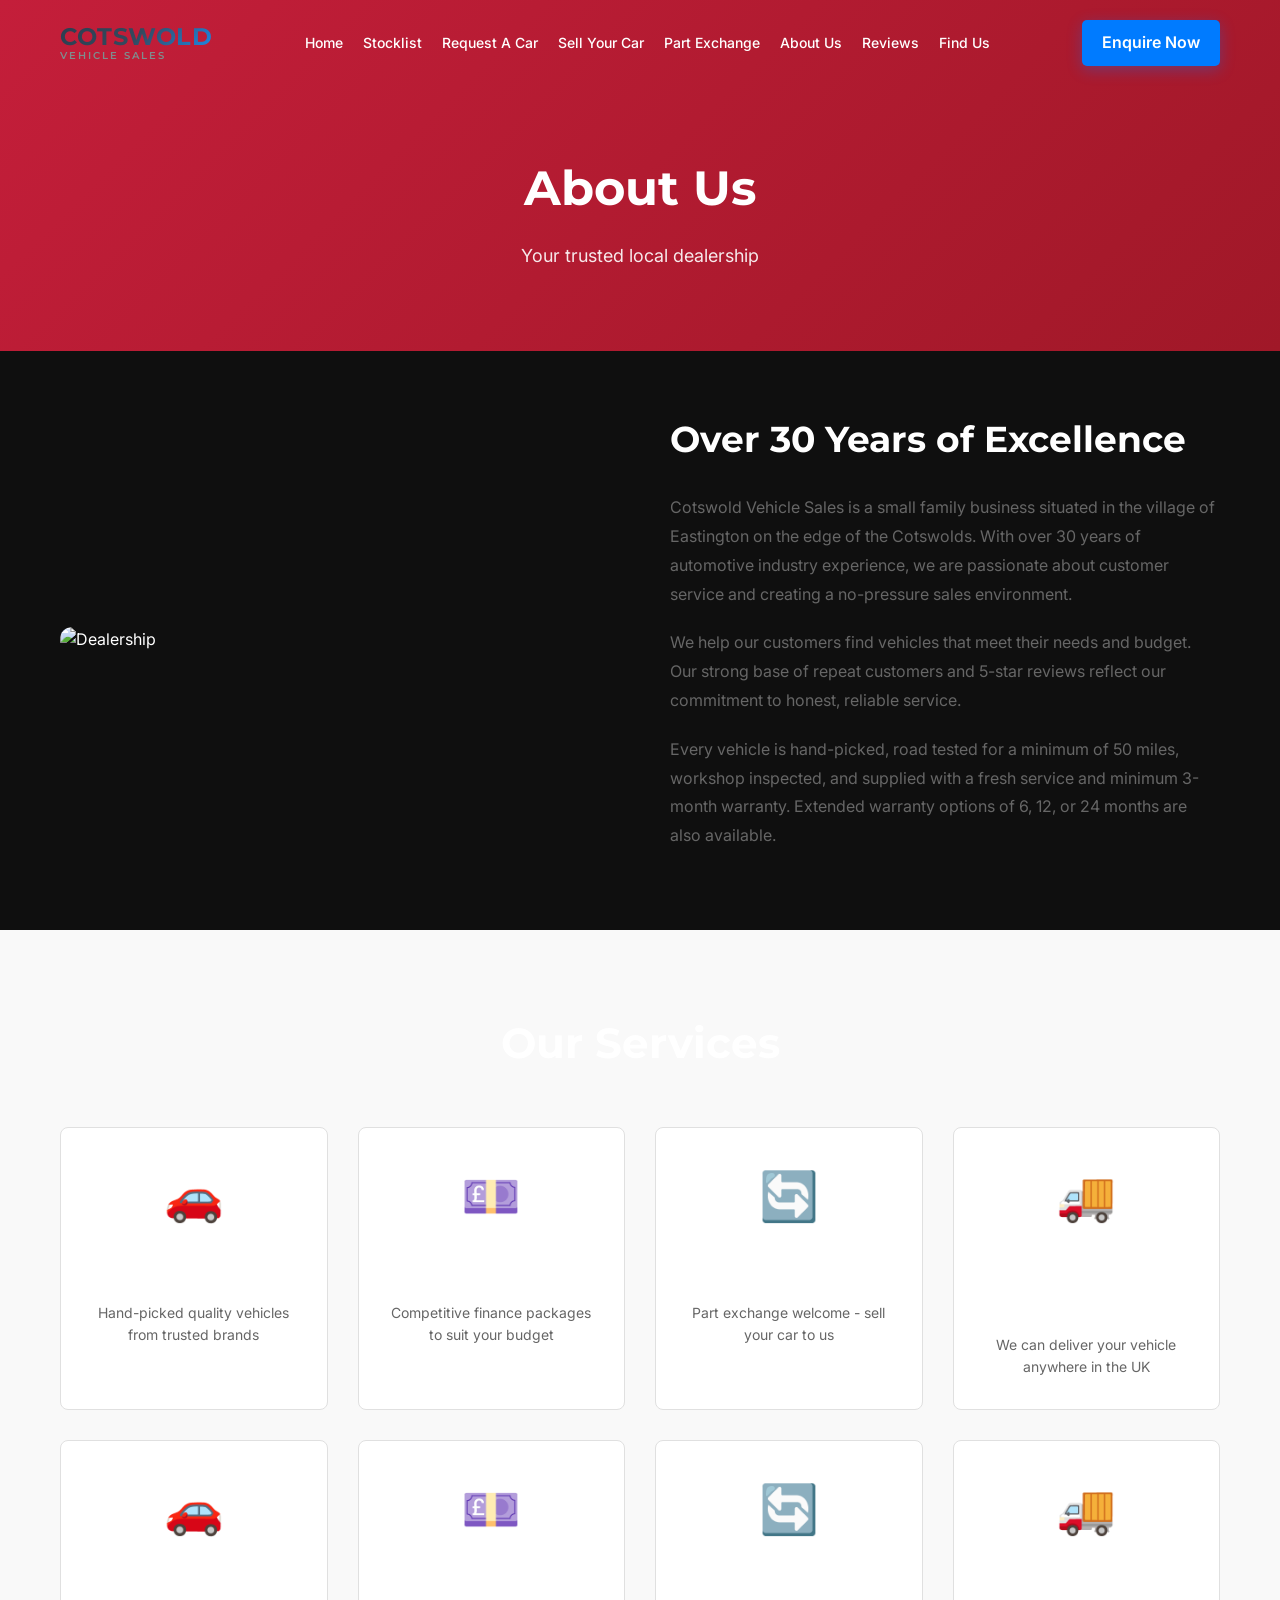
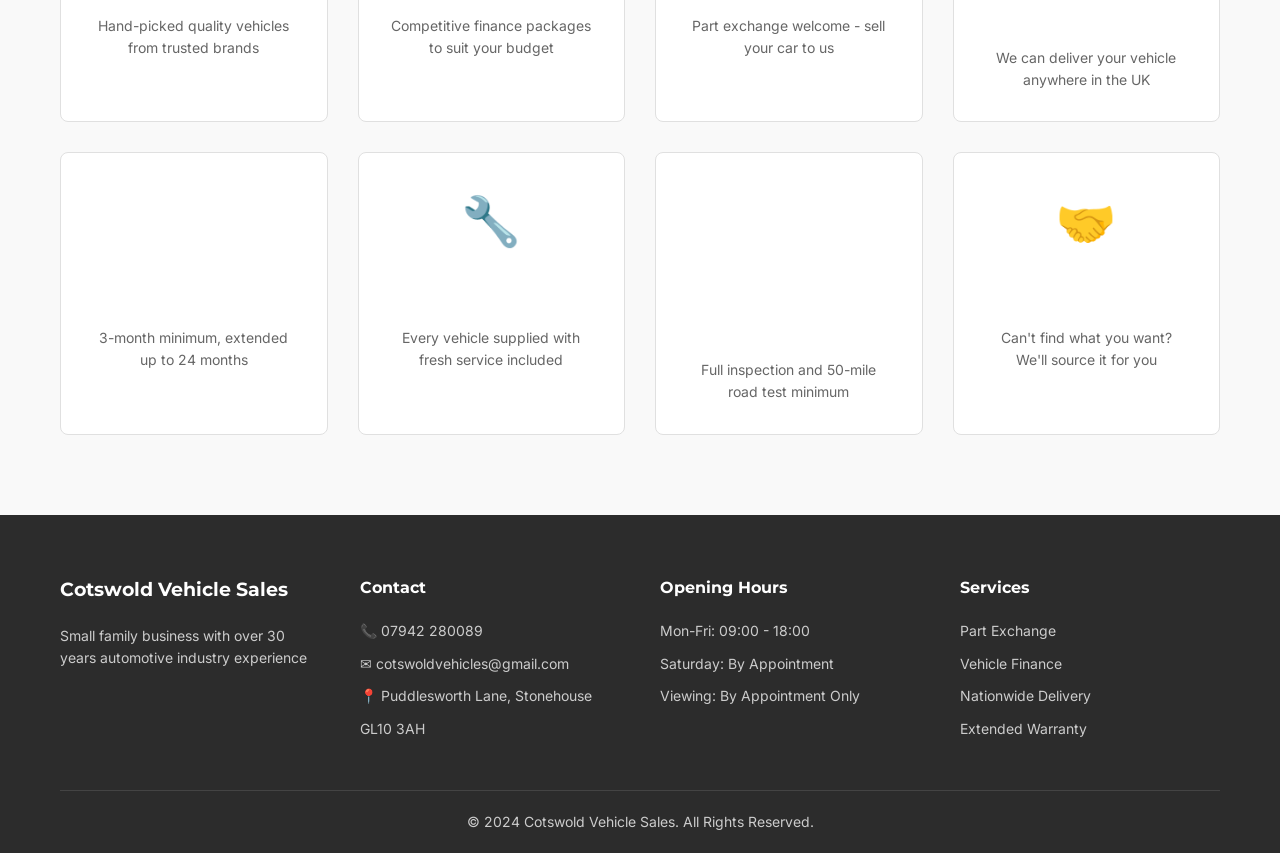
==== about.html @ 3a7c2513 "add all changes" ====
<!DOCTYPE html>
<html lang="en">
<head>
    <meta charset="UTF-8">
    <meta name="viewport" content="width=device-width, initial-scale=1.0">
    <title>About - Cotswold Vehicle Sales</title>
    <link rel="stylesheet" href="styles.css">
    <link href="https://fonts.googleapis.com/css2?family=Montserrat:wght@600;700&family=Inter:wght@400;500&display=swap" rel="stylesheet">
</head>
<body>
    <nav id="navbar" class="scrolled">
        <div class="container">
            <div class="nav-content">
                <a href="index.html" class="logo">
                    <div class="logo-text">
                        <span class="logo-main">COTSWOLD</span>
                        <span class="logo-sub">Vehicle Sales</span>
                    </div>
                </a>
                <ul class="nav-links">
                    <li><a href="index.html#home">Home</a></li>
                    <li><a href="index.html#stocklist">Stocklist</a></li>
                    <li><a href="index.html#request-car">Request A Car</a></li>
                    <li><a href="index.html#sell-car">Sell Your Car</a></li>
                    <li><a href="index.html#part-exchange">Part Exchange</a></li>
                    <li><a href="index.html#about">About Us</a></li>
                    <li><a href="index.html#reviews">Reviews</a></li>
                    <li><a href="index.html#find-us">Find Us</a></li>
                </ul>
                <a href="index.html#find-us" class="cta-btn">Enquire Now</a>
            </div>
        </div>
    </nav>

    <section class="page-header">
        <div class="container">
            <h1>About Us</h1>
            <p>Your trusted local dealership</p>
        </div>
    </section>

    <section class="story-section">
        <div class="container">
            <div class="story-grid">
                <div class="story-image">
                    <img src="https://images.unsplash.com/photo-1486262715619-67b85e0b08d3?w=800" alt="Dealership">
                </div>
                <div class="story-content">
                    <h2>Over 30 Years of Excellence</h2>
                    <p>Cotswold Vehicle Sales is a small family business situated in the village of Eastington on the edge of the Cotswolds. With over 30 years of automotive industry experience, we are passionate about customer service and creating a no-pressure sales environment.</p>
                    <p>We help our customers find vehicles that meet their needs and budget. Our strong base of repeat customers and 5-star reviews reflect our commitment to honest, reliable service.</p>
                    <p>Every vehicle is hand-picked, road tested for a minimum of 50 miles, workshop inspected, and supplied with a fresh service and minimum 3-month warranty. Extended warranty options of 6, 12, or 24 months are also available.</p>
                </div>
            </div>
        </div>
    </section>

    <section class="values-section">
        <div class="container">
            <h2>Our Services</h2>
            <div style="display: grid; grid-template-columns: repeat(4, 1fr); gap: 30px;">
                <div class="why-card">
                    <div class="why-icon">🚗</div>
                    <h3>Used Car Sales</h3>
                    <p>Hand-picked quality vehicles from trusted brands</p>
                </div>
                <div class="why-card">
                    <div class="why-icon">💷</div>
                    <h3>Vehicle Finance</h3>
                    <p>Competitive finance packages to suit your budget</p>
                </div>
                <div class="why-card">
                    <div class="why-icon">🔄</div>
                    <h3>Part Exchange</h3>
                    <p>Part exchange welcome - sell your car to us</p>
                </div>
                <div class="why-card">
                    <div class="why-icon">🚚</div>
                    <h3>Nationwide Delivery</h3>
                    <p>We can deliver your vehicle anywhere in the UK</p>
                </div>
            </div>
            <div style="display: grid; grid-template-columns: repeat(4, 1fr); gap: 30px; margin-top: 30px;">
                <div class="why-card">
                    <div class="why-icon">🚗</div>
                    <h3>Used Car Sales</h3>
                    <p>Hand-picked quality vehicles from trusted brands</p>
                </div>
                <div class="why-card">
                    <div class="why-icon">💷</div>
                    <h3>Vehicle Finance</h3>
                    <p>Competitive finance packages to suit your budget</p>
                </div>
                <div class="why-card">
                    <div class="why-icon">🔄</div>
                    <h3>Part Exchange</h3>
                    <p>Part exchange welcome - sell your car to us</p>
                </div>
                <div class="why-card">
                    <div class="why-icon">🚚</div>
                    <h3>Nationwide Delivery</h3>
                    <p>We can deliver your vehicle anywhere in the UK</p>
                </div>
                <div class="why-card">
                    <div class="why-icon">🛡</div>
                    <h3>Warranty Options</h3>
                    <p>3-month minimum, extended up to 24 months</p>
                </div>
                <div class="why-card">
                    <div class="why-icon">🔧</div>
                    <h3>Fresh Service</h3>
                    <p>Every vehicle supplied with fresh service included</p>
                </div>
                <div class="why-card">
                    <div class="why-icon">✓</div>
                    <h3>Workshop Inspection</h3>
                    <p>Full inspection and 50-mile road test minimum</p>
                </div>
                <div class="why-card">
                    <div class="why-icon">🤝</div>
                    <h3>Request A Car</h3>
                    <p>Can't find what you want? We'll source it for you</p>
                </div>
            </div>
        </div>
    </section>

    <footer>
        <div class="container">
            <div class="footer-content">
                <div class="footer-col">
                    <h3>Cotswold Vehicle Sales</h3>
                    <p>Small family business with over 30 years automotive industry experience</p>
                </div>
                <div class="footer-col">
                    <h4>Contact</h4>
                    <ul>
                        <li>📞 07942 280089</li>
                        <li>✉ cotswoldvehicles@gmail.com</li>
                        <li>📍 Puddlesworth Lane, Stonehouse</li>
                        <li>GL10 3AH</li>
                    </ul>
                </div>
                <div class="footer-col">
                    <h4>Opening Hours</h4>
                    <ul>
                        <li>Mon-Fri: 09:00 - 18:00</li>
                        <li>Saturday: By Appointment</li>
                        <li>Viewing: By Appointment Only</li>
                    </ul>
                </div>
                <div class="footer-col">
                    <h4>Services</h4>
                    <ul>
                        <li>Part Exchange</li>
                        <li>Vehicle Finance</li>
                        <li>Nationwide Delivery</li>
                        <li>Extended Warranty</li>
                    </ul>
                </div>
            </div>
            <div class="footer-bottom">
                <p>© 2024 Cotswold Vehicle Sales. All Rights Reserved.</p>
            </div>
        </div>
    </footer>

    <script src="script.js"></script>
</body>
</html>
---- styles.css ----
* {
    margin: 0;
    padding: 0;
    box-sizing: border-box;
}

body {
    font-family: 'Inter', sans-serif;
    background: #0F0F0F;
    color: #FFFFFF;
    line-height: 1.6;
}

.container {
    max-width: 1200px;
    margin: 0 auto;
    padding: 0 20px;
}

#navbar {
    position: fixed;
    top: 0;
    width: 100%;
    z-index: 1000;
    transition: all 0.3s ease;
    background: transparent;
}

#navbar.scrolled {
    background: rgba(15, 15, 15, 0.95);
    box-shadow: 0 2px 10px rgba(0,0,0,0.5);
}

.nav-content {
    display: flex;
    justify-content: space-between;
    align-items: center;
    padding: 20px 0;
}

.logo {
    font-family: 'Montserrat', sans-serif;
    display: flex;
    align-items: center;
    text-decoration: none;
    transition: all 0.3s ease;
}

.logo:hover {
    transform: translateY(-2px);
}

.logo-text {
    display: flex;
    flex-direction: column;
    line-height: 1;
}

.logo-main {
    font-size: 24px;
    font-weight: 700;
    background: linear-gradient(135deg, #2C3E50 0%, #34495E 50%, #1E88E5 100%);
    -webkit-background-clip: text;
    -webkit-text-fill-color: transparent;
    background-clip: text;
    letter-spacing: 0.5px;
}

.logo-sub {
    font-size: 10px;
    font-weight: 600;
    color: #7F8C8D;
    text-transform: uppercase;
    letter-spacing: 2px;
    margin-top: 2px;
}

.nav-links {
    display: flex;
    list-style: none;
    gap: 20px;
}

.nav-links a {
    color: #FFFFFF;
    text-decoration: none;
    transition: color 0.3s;
    font-weight: 500;
    font-size: 14px;
}

.nav-links a:hover {
    color: #007BFF;
}

.cta-btn {
    background: #007BFF;
    color: #FFFFFF;
    padding: 10px 20px;
    border-radius: 5px;
    text-decoration: none;
    transition: all 0.3s;
    font-weight: 600;
    box-shadow: 0 4px 15px rgba(0, 123, 255, 0.3);
}

.cta-btn:hover {
    background: #0056b3;
    box-shadow: 0 6px 20px rgba(0, 123, 255, 0.5);
    transform: translateY(-2px);
}

.hero {
    position: relative;
    min-height: 100vh;
    display: flex;
    align-items: center;
    background: url('https://images.unsplash.com/photo-1492144534655-ae79c964c9d7?w=1920') center/cover;
    padding-top: 100px;
    padding-bottom: 100px;
}

@keyframes zoomIn {
    from { transform: scale(1); }
    to { transform: scale(1.05); }
}

.hero-overlay {
    position: absolute;
    top: 0;
    left: 0;
    width: 100%;
    height: 100%;
    background: linear-gradient(135deg, rgba(15,15,15,0.7) 0%, rgba(15,15,15,0.5) 100%);
}

.hero-content {
    position: relative;
    z-index: 1;
    max-width: 700px;
}

.hero h1 {
    font-family: 'Montserrat', sans-serif;
    font-size: 60px;
    font-weight: 700;
    margin-bottom: 20px;
    line-height: 1.2;
    color: #FFFFFF;
    text-shadow: 2px 2px 8px rgba(0,0,0,0.7);
}

.hero p {
    font-size: 22px;
    color: #BFBFBF;
    margin-bottom: 30px;
    text-shadow: 1px 1px 4px rgba(0,0,0,0.7);
}

.hero-buttons {
    display: flex;
    gap: 15px;
}

.btn-primary, .btn-secondary {
    padding: 15px 30px;
    border-radius: 8px;
    text-decoration: none;
    font-weight: 500;
    transition: all 0.3s;
}

.btn-primary {
    background: #007BFF;
    color: #FFFFFF;
    box-shadow: 0 4px 15px rgba(0, 123, 255, 0.3);
}

.btn-primary:hover {
    background: #0056b3;
    box-shadow: 0 6px 20px rgba(0, 123, 255, 0.5);
    transform: translateY(-2px);
}

.btn-secondary {
    background: transparent;
    color: #FFFFFF;
    border: 2px solid #FFFFFF;
}

.btn-secondary:hover {
    background: #007BFF;
    color: #FFFFFF;
    border-color: #007BFF;
}

.fade-up {
    animation: fadeUp 0.6s ease;
}

.fade-up-delay {
    animation: fadeUp 0.8s ease;
}

.fade-up-delay-2 {
    animation: fadeUp 1s ease;
}

@keyframes fadeUp {
    from {
        opacity: 0;
        transform: translateY(30px);
    }
    to {
        opacity: 1;
        transform: translateY(0);
    }
}

.trust-bar {
    padding: 40px 0;
    background: #1A1A1A;
}

.trust-items {
    display: flex;
    justify-content: space-around;
    gap: 40px;
    flex-wrap: wrap;
}

.trust-item {
    text-align: center;
}

.trust-icon {
    font-size: 32px;
    color: #007BFF;
    margin-bottom: 10px;
}

.trust-item p {
    font-size: 14px;
    color: #BFBFBF;
    font-weight: 500;
}

.featured-vehicles {
    padding: 100px 0;
    background: #0F0F0F;
}

.featured-vehicles h2 {
    font-family: 'Montserrat', sans-serif;
    font-size: 42px;
    text-align: center;
    margin-bottom: 50px;
    color: #FFFFFF;
}

.vehicle-grid {
    display: grid;
    grid-template-columns: repeat(3, 1fr);
    gap: 30px;
}

.vehicle-card {
    background: #1A1A1A;
    border-radius: 8px;
    overflow: hidden;
    transition: all 0.3s;
    box-shadow: 0 4px 15px rgba(0,0,0,0.3);
    border: 1px solid #2A2A2A;
}

.vehicle-card:hover {
    transform: translateY(-10px);
    box-shadow: 0 10px 30px rgba(0, 123, 255, 0.3);
}

.vehicle-image {
    position: relative;
    overflow: hidden;
    height: 250px;
}

.vehicle-image img {
    width: 100%;
    height: 100%;
    object-fit: cover;
    transition: transform 0.3s;
}

.vehicle-card:hover .vehicle-image img {
    transform: scale(1.05);
}

.wishlist {
    position: absolute;
    top: 15px;
    right: 15px;
    background: rgba(0,0,0,0.6);
    width: 40px;
    height: 40px;
    border-radius: 50%;
    display: flex;
    align-items: center;
    justify-content: center;
    font-size: 20px;
    cursor: pointer;
    transition: all 0.3s;
}

.wishlist:hover {
    background: #007BFF;
    transform: scale(1.1);
}

.vehicle-info {
    padding: 30px;
}

.vehicle-info h3 {
    font-family: 'Montserrat', sans-serif;
    font-size: 20px;
    margin-bottom: 15px;
}

.specs {
    display: flex;
    flex-wrap: wrap;
    gap: 10px;
    margin-bottom: 20px;
}

.specs span {
    font-size: 12px;
    color: #BFBFBF;
    background: #0F0F0F;
    padding: 5px 10px;
    border-radius: 5px;
}

.price {
    font-size: 28px;
    font-weight: 700;
    color: #007BFF;
    margin-bottom: 5px;
}

.finance {
    font-size: 14px;
    color: #666666;
    margin-bottom: 20px;
}

.btn-view {
    display: block;
    text-align: center;
    background: #007BFF;
    color: #FFFFFF;
    padding: 12px;
    border-radius: 5px;
    text-decoration: none;
    transition: all 0.3s;
    font-weight: 600;
}

.btn-view:hover {
    background: #0056b3;
    box-shadow: 0 4px 15px rgba(0, 123, 255, 0.4);
}

.why-choose {
    padding: 80px 0;
    background: #F9F9F9;
}

.why-choose h2 {
    font-family: 'Montserrat', sans-serif;
    font-size: 42px;
    text-align: center;
    margin-bottom: 50px;
}

.why-grid {
    display: grid;
    grid-template-columns: repeat(4, 1fr);
    gap: 30px;
}

.why-card {
    background: #FFFFFF;
    padding: 30px;
    border-radius: 8px;
    text-align: center;
    transition: all 0.3s;
    border: 1px solid #E0E0E0;
}

.why-card:hover {
    transform: translateY(-5px);
    box-shadow: 0 8px 20px rgba(0,0,0,0.1);
    border-color: #C41E3A;
}

.why-icon {
    font-size: 48px;
    margin-bottom: 20px;
    transition: transform 0.3s;
}

.why-card:hover .why-icon {
    transform: scale(1.1);
}

.why-card h3 {
    font-family: 'Montserrat', sans-serif;
    font-size: 20px;
    margin-bottom: 15px;
}

.why-card p {
    color: #666666;
    font-size: 14px;
}

.testimonials {
    padding: 100px 0;
    background: #0F0F0F;
}

.testimonials h2 {
    font-family: 'Montserrat', sans-serif;
    font-size: 42px;
    text-align: center;
    margin-bottom: 50px;
}

.testimonial-slider {
    display: grid;
    grid-template-columns: repeat(3, 1fr);
    gap: 30px;
}

.testimonial-card {
    background: #FFFFFF;
    padding: 30px;
    border-radius: 8px;
    box-shadow: 0 2px 8px rgba(0,0,0,0.1);
    border: 1px solid #E0E0E0;
}

.stars {
    color: #FFD700;
    font-size: 20px;
    margin-bottom: 15px;
}

.testimonial-card p {
    color: #666666;
    margin-bottom: 20px;
    font-style: italic;
}

.customer {
    font-weight: 600;
    color: #C41E3A;
}

.final-cta {
    position: relative;
    padding: 100px 0;
    background: url('https://images.unsplash.com/photo-1503376780353-7e6692767b70?w=1920') center/cover;
    text-align: center;
}

.cta-overlay {
    position: absolute;
    top: 0;
    left: 0;
    width: 100%;
    height: 100%;
    background: rgba(0,0,0,0.7);
}

.final-cta .container {
    position: relative;
    z-index: 1;
}

.final-cta h2 {
    font-family: 'Montserrat', sans-serif;
    font-size: 48px;
    margin-bottom: 30px;
}

.cta-buttons {
    display: flex;
    justify-content: center;
    gap: 15px;
    flex-wrap: wrap;
}

footer {
    background: #2C2C2C;
    padding: 60px 0 20px;
}

.footer-content {
    display: grid;
    grid-template-columns: repeat(4, 1fr);
    gap: 40px;
    margin-bottom: 40px;
}

.footer-col h3, .footer-col h4 {
    font-family: 'Montserrat', sans-serif;
    margin-bottom: 20px;
    color: #FFFFFF;
}

.footer-col p {
    color: #CCCCCC;
    font-size: 14px;
}

.footer-col ul {
    list-style: none;
}

.footer-col ul li {
    margin-bottom: 10px;
    color: #CCCCCC;
    font-size: 14px;
}

.footer-col ul li a {
    color: #CCCCCC;
    text-decoration: none;
    transition: color 0.3s;
}

.footer-col ul li a:hover {
    color: #C41E3A;
}

.footer-bottom {
    border-top: 1px solid #444444;
    padding-top: 20px;
    text-align: center;
    color: #CCCCCC;
    font-size: 14px;
}

.page-header {
    padding: 150px 0 80px;
    text-align: center;
    background: linear-gradient(135deg, #C41E3A 0%, #A01828 100%);
}

.page-header h1 {
    font-family: 'Montserrat', sans-serif;
    font-size: 48px;
    margin-bottom: 15px;
    color: #FFFFFF;
}

.page-header p {
    color: #FFFFFF;
    font-size: 18px;
    opacity: 0.9;
}

.filters {
    display: flex;
    gap: 15px;
    margin-bottom: 40px;
    flex-wrap: wrap;
}

.filters select {
    flex: 1;
    min-width: 150px;
    padding: 12px;
    background: #FFFFFF;
    color: #333333;
    border: 1px solid #DDDDDD;
    border-radius: 5px;
    font-size: 14px;
}

.inventory-section {
    padding: 60px 0;
}

.contact-section {
    padding: 60px 0;
}

.contact-grid {
    display: grid;
    grid-template-columns: 1fr 1fr;
    gap: 60px;
}

.contact-info h2, .contact-form h2 {
    font-family: 'Montserrat', sans-serif;
    font-size: 32px;
    margin-bottom: 30px;
}

.info-item {
    margin-bottom: 30px;
}

.info-item h3 {
    font-size: 18px;
    margin-bottom: 10px;
}

.info-item p {
    color: #666666;
}

.contact-form input, .contact-form textarea {
    width: 100%;
    padding: 15px;
    margin-bottom: 15px;
    background: #FFFFFF;
    border: 1px solid #DDDDDD;
    border-radius: 5px;
    color: #333333;
    font-family: 'Inter', sans-serif;
}

.contact-form button {
    width: 100%;
    padding: 15px;
    border: none;
    cursor: pointer;
}

.finance-section {
    padding: 60px 0;
}

.finance-grid {
    display: grid;
    grid-template-columns: 1fr 1fr;
    gap: 60px;
}

.finance-calculator, .finance-info {
    background: #FFFFFF;
    padding: 40px;
    border-radius: 8px;
    box-shadow: 0 2px 8px rgba(0,0,0,0.1);
    border: 1px solid #E0E0E0;
}

.finance-calculator h2, .finance-info h2 {
    font-family: 'Montserrat', sans-serif;
    font-size: 32px;
    margin-bottom: 30px;
}

.calculator-form label {
    display: block;
    margin-bottom: 8px;
    color: #333333;
    font-weight: 500;
}

.calculator-form input, .calculator-form select {
    width: 100%;
    padding: 12px;
    margin-bottom: 20px;
    background: #F9F9F9;
    border: 1px solid #DDDDDD;
    border-radius: 5px;
    color: #333333;
}

.estimate-result {
    background: #F9F9F9;
    padding: 30px;
    border-radius: 8px;
    text-align: center;
    margin: 30px 0;
    border: 2px solid #C41E3A;
}

.monthly-payment {
    font-size: 48px;
    font-weight: 700;
    color: #C41E3A;
    margin: 15px 0;
}

.disclaimer {
    font-size: 12px;
    color: #999999;
}

.finance-benefits {
    display: flex;
    flex-direction: column;
    gap: 25px;
}

.benefit-item {
    display: flex;
    gap: 20px;
}

.benefit-icon {
    width: 40px;
    height: 40px;
    background: #C41E3A;
    border-radius: 50%;
    display: flex;
    align-items: center;
    justify-content: center;
    flex-shrink: 0;
    color: #FFFFFF;
}

.benefit-item h3 {
    font-size: 18px;
    margin-bottom: 5px;
}

.benefit-item p {
    color: #666666;
    font-size: 14px;
}

.story-section {
    padding: 60px 0;
}

.story-grid {
    display: grid;
    grid-template-columns: 1fr 1fr;
    gap: 60px;
    align-items: center;
}

.story-image img {
    width: 100%;
    border-radius: 12px;
}

.story-content h2 {
    font-family: 'Montserrat', sans-serif;
    font-size: 36px;
    margin-bottom: 25px;
}

.story-content p {
    color: #666666;
    margin-bottom: 20px;
    line-height: 1.8;
}

.values-section {
    padding: 80px 0;
    background: #F9F9F9;
}

.values-section h2 {
    font-family: 'Montserrat', sans-serif;
    font-size: 42px;
    text-align: center;
    margin-bottom: 50px;
}

.vehicle-details {
    padding: 120px 0 60px;
}

.details-grid {
    display: grid;
    grid-template-columns: 1.5fr 1fr;
    gap: 60px;
}

.gallery img {
    width: 100%;
    border-radius: 12px;
}

.details-info h1 {
    font-family: 'Montserrat', sans-serif;
    font-size: 36px;
    margin-bottom: 20px;
}

.specs-list {
    background: #F9F9F9;
    padding: 30px;
    border-radius: 8px;
    margin: 30px 0;
    border: 1px solid #E0E0E0;
}

.spec-item {
    padding: 12px 0;
    border-bottom: 1px solid #E0E0E0;
    color: #666666;
}

.spec-item:last-child {
    border-bottom: none;
}

.action-buttons {
    display: flex;
    gap: 15px;
}

.action-buttons .btn-primary, .action-buttons .btn-secondary {
    flex: 1;
    text-align: center;
}

@media (max-width: 768px) {
    .nav-links {
        display: none;
    }
    
    .hero h1 {
        font-size: 36px;
    }
    
    .vehicle-grid, .why-grid, .testimonial-slider, .footer-content {
        grid-template-columns: 1fr;
        gap: 20px;
    }
    
    .hero-buttons, .cta-buttons {
        flex-direction: column;
    }
    
    .contact-grid, .finance-grid, .story-grid, .details-grid {
        grid-template-columns: 1fr;
    }
    
    .filters {
        flex-direction: column;
    }
    
    .action-buttons {
        flex-direction: column;
    }
}

/* REQUEST CAR SECTION */
.request-car {
    padding: 100px 0;
    background: #0F0F0F;
}

.request-car h2 {
    font-family: 'Montserrat', sans-serif;
    font-size: 42px;
    text-align: center;
    margin-bottom: 15px;
}

.request-form {
    max-width: 600px;
    margin: 0 auto;
    display: grid;
    gap: 15px;
}

.request-form input, .request-form button {
    padding: 15px;
    border: 1px solid #DDDDDD;
    border-radius: 5px;
    font-family: 'Inter', sans-serif;
}

.request-form input {
    background: #FFFFFF;
    color: #333333;
}

.request-form button {
    border: none;
    cursor: pointer;
}

/* SELL CAR SECTION */
.sell-car {
    padding: 100px 0;
    background: #1A1A1A;
}

.sell-grid {
    display: grid;
    grid-template-columns: 1fr 1fr;
    gap: 60px;
    align-items: center;
}

.sell-content h2 {
    font-family: 'Montserrat', sans-serif;
    font-size: 36px;
    margin-bottom: 20px;
}

.sell-content p {
    color: #666666;
    font-size: 18px;
}

.sell-form {
    display: grid;
    gap: 15px;
}

.sell-form input, .sell-form button {
    padding: 15px;
    border: 1px solid #DDDDDD;
    border-radius: 5px;
    font-family: 'Inter', sans-serif;
}

.sell-form input {
    background: #FFFFFF;
    color: #333333;
}

.sell-form button {
    border: none;
    cursor: pointer;
}

/* PART EXCHANGE SECTION */
.part-exchange {
    padding: 100px 0;
    background: #0F0F0F;
}

.part-exchange h2 {
    font-family: 'Montserrat', sans-serif;
    font-size: 42px;
    text-align: center;
    margin-bottom: 15px;
}

.exchange-form {
    max-width: 600px;
    margin: 0 auto;
    display: grid;
    gap: 15px;
}

.exchange-form input, .exchange-form select, .exchange-form button {
    padding: 15px;
    border: 1px solid #DDDDDD;
    border-radius: 5px;
    font-family: 'Inter', sans-serif;
}

.exchange-form input, .exchange-form select {
    background: #FFFFFF;
    color: #333333;
}

.exchange-form button {
    border: none;
    cursor: pointer;
}

/* ABOUT HOME SECTION */
.about-home {
    padding: 100px 0;
    background: #1A1A1A;
}

.about-home > .container > h2 {
    font-family: 'Montserrat', sans-serif;
    font-size: 48px;
    text-align: center;
    margin-bottom: 60px;
    color: #007BFF;
}

.about-grid {
    display: grid;
    grid-template-columns: 1fr 1fr;
    gap: 60px;
    align-items: center;
}

.about-image img {
    width: 100%;
    border-radius: 12px;
}

.about-content h2 {
    font-family: 'Montserrat', sans-serif;
    font-size: 36px;
    margin-bottom: 20px;
}

.about-content p {
    color: #666666;
    margin-bottom: 30px;
    line-height: 1.8;
}

.about-features {
    display: grid;
    grid-template-columns: 1fr 1fr;
    gap: 15px;
    margin-bottom: 30px;
}

.feature-item {
    color: #007BFF;
    font-weight: 600;
}

/* FIND US SECTION */
.find-us {
    padding: 100px 0;
    background: #1A1A1A;
}

.find-us h2 {
    font-family: 'Montserrat', sans-serif;
    font-size: 42px;
    text-align: center;
    margin-bottom: 50px;
}

.location-grid {
    display: grid;
    grid-template-columns: 1.5fr 1fr;
    gap: 60px;
}

.location-info h3 {
    font-family: 'Montserrat', sans-serif;
    font-size: 28px;
    margin-bottom: 30px;
}

.location-info .info-item {
    margin-bottom: 25px;
}

.location-info h4 {
    font-size: 18px;
    margin-bottom: 10px;
}

.location-info p {
    color: #666666;
}

@media (max-width: 768px) {
    .sell-grid, .about-grid, .location-grid {
        grid-template-columns: 1fr;
    }
    
    .about-features {
        grid-template-columns: 1fr;
    }
}

html {
    scroll-behavior: smooth;
}

.nav-links a[href^="#"] {
    cursor: pointer;
}
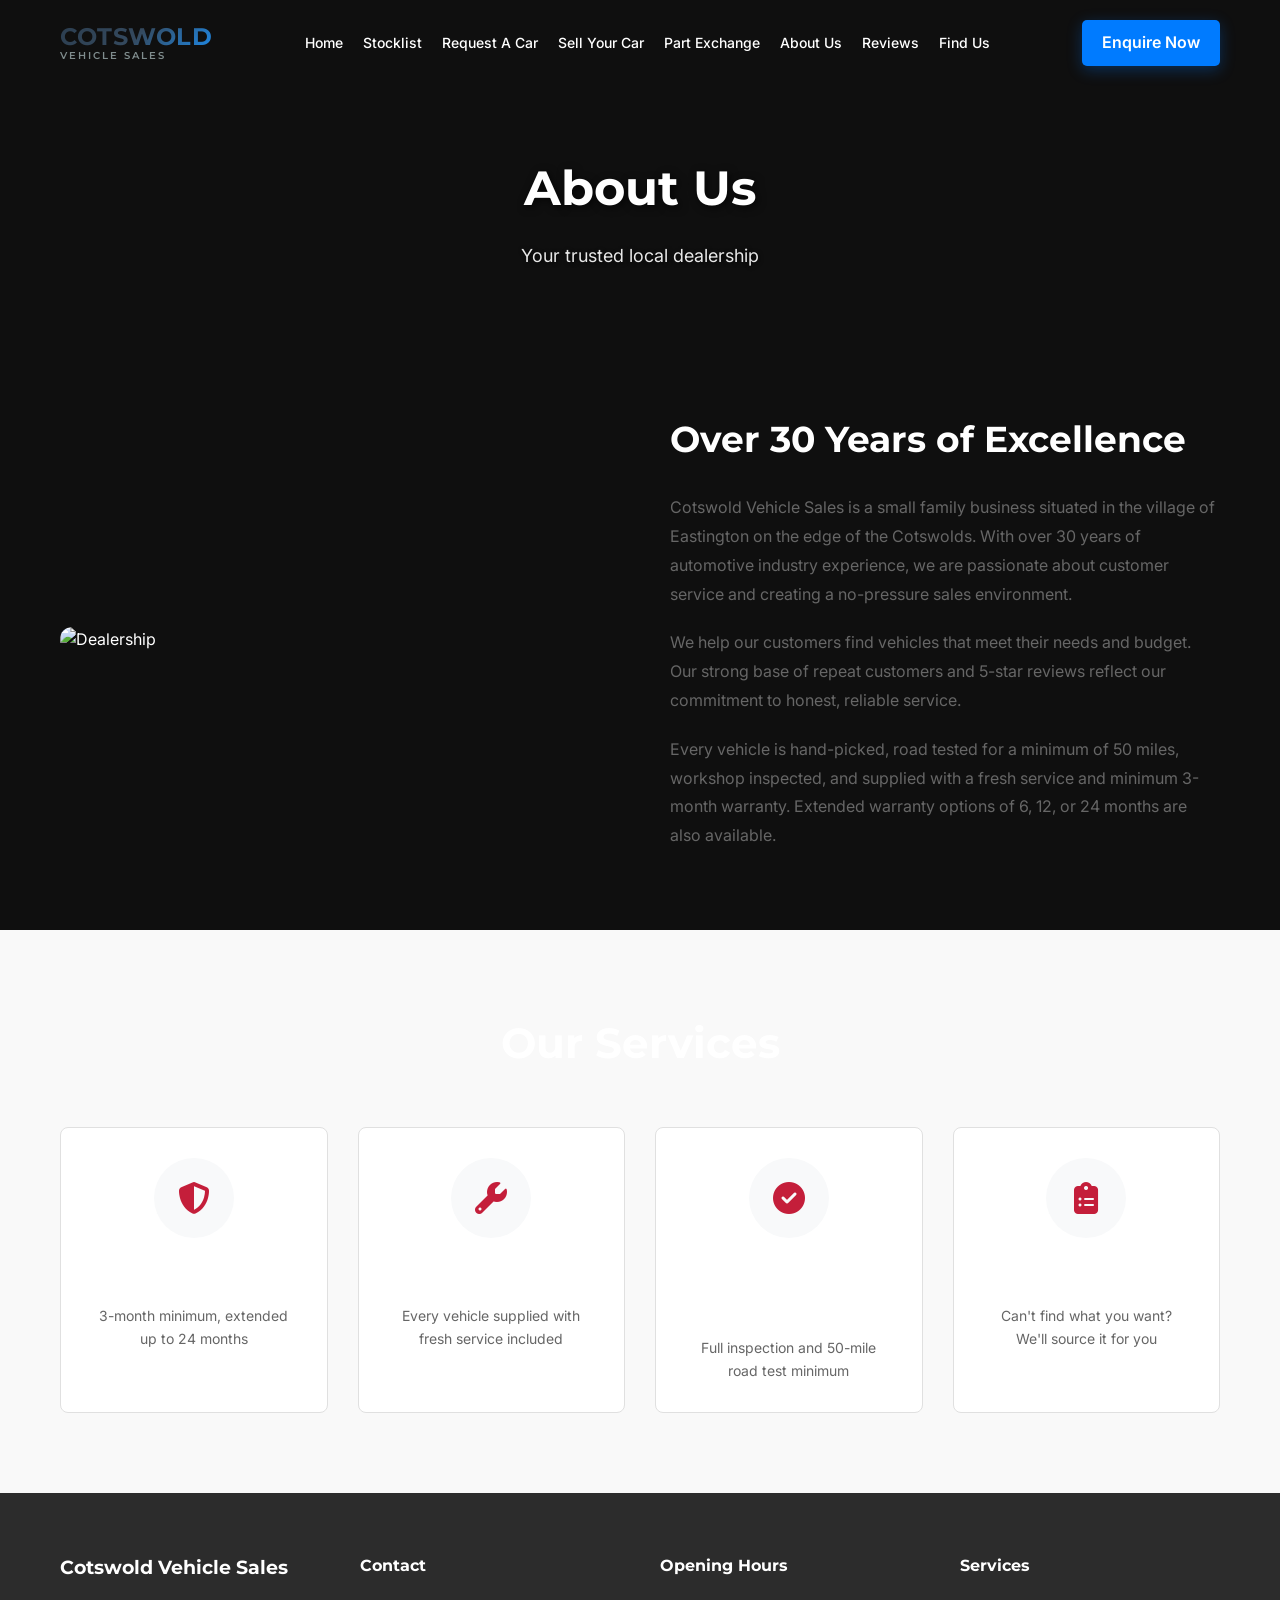
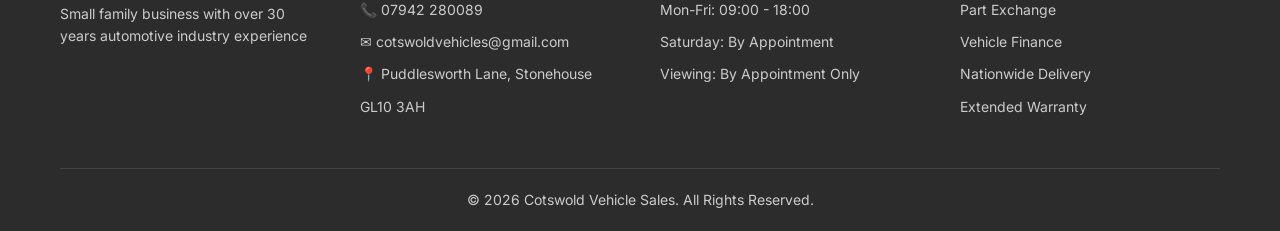
==== commit 2705598c: "add all changes" ====
--- a/about.html
+++ b/about.html
@@ -6,6 +6,7 @@
     <title>About - Cotswold Vehicle Sales</title>
     <link rel="stylesheet" href="styles.css">
     <link href="https://fonts.googleapis.com/css2?family=Montserrat:wght@600;700&family=Inter:wght@400;500&display=swap" rel="stylesheet">
+    <link rel="stylesheet" href="https://cdnjs.cloudflare.com/ajax/libs/font-awesome/6.4.0/css/all.min.css">
 </head>
 <body>
     <nav id="navbar" class="scrolled">
@@ -18,16 +19,16 @@
                     </div>
                 </a>
                 <ul class="nav-links">
-                    <li><a href="index.html#home">Home</a></li>
-                    <li><a href="index.html#stocklist">Stocklist</a></li>
-                    <li><a href="index.html#request-car">Request A Car</a></li>
-                    <li><a href="index.html#sell-car">Sell Your Car</a></li>
-                    <li><a href="index.html#part-exchange">Part Exchange</a></li>
-                    <li><a href="index.html#about">About Us</a></li>
-                    <li><a href="index.html#reviews">Reviews</a></li>
-                    <li><a href="index.html#find-us">Find Us</a></li>
+                    <li><a href="index.html">Home</a></li>
+                    <li><a href="inventory.html">Stocklist</a></li>
+                    <li><a href="request-car.html">Request A Car</a></li>
+                    <li><a href="sell-car.html">Sell Your Car</a></li>
+                    <li><a href="part-exchange.html">Part Exchange</a></li>
+                    <li><a href="about.html">About Us</a></li>
+                    <li><a href="testimonials.html">Reviews</a></li>
+                    <li><a href="contact.html">Find Us</a></li>
                 </ul>
-                <a href="index.html#find-us" class="cta-btn">Enquire Now</a>
+                <a href="contact.html" class="cta-btn">Enquire Now</a>
             </div>
         </div>
     </nav>
@@ -60,64 +61,22 @@
             <h2>Our Services</h2>
             <div style="display: grid; grid-template-columns: repeat(4, 1fr); gap: 30px;">
                 <div class="why-card">
-                    <div class="why-icon">🚗</div>
-                    <h3>Used Car Sales</h3>
-                    <p>Hand-picked quality vehicles from trusted brands</p>
-                </div>
-                <div class="why-card">
-                    <div class="why-icon">💷</div>
-                    <h3>Vehicle Finance</h3>
-                    <p>Competitive finance packages to suit your budget</p>
-                </div>
-                <div class="why-card">
-                    <div class="why-icon">🔄</div>
-                    <h3>Part Exchange</h3>
-                    <p>Part exchange welcome - sell your car to us</p>
-                </div>
-                <div class="why-card">
-                    <div class="why-icon">🚚</div>
-                    <h3>Nationwide Delivery</h3>
-                    <p>We can deliver your vehicle anywhere in the UK</p>
-                </div>
-            </div>
-            <div style="display: grid; grid-template-columns: repeat(4, 1fr); gap: 30px; margin-top: 30px;">
-                <div class="why-card">
-                    <div class="why-icon">🚗</div>
-                    <h3>Used Car Sales</h3>
-                    <p>Hand-picked quality vehicles from trusted brands</p>
-                </div>
-                <div class="why-card">
-                    <div class="why-icon">💷</div>
-                    <h3>Vehicle Finance</h3>
-                    <p>Competitive finance packages to suit your budget</p>
-                </div>
-                <div class="why-card">
-                    <div class="why-icon">🔄</div>
-                    <h3>Part Exchange</h3>
-                    <p>Part exchange welcome - sell your car to us</p>
-                </div>
-                <div class="why-card">
-                    <div class="why-icon">🚚</div>
-                    <h3>Nationwide Delivery</h3>
-                    <p>We can deliver your vehicle anywhere in the UK</p>
-                </div>
-                <div class="why-card">
-                    <div class="why-icon">🛡</div>
+                    <div class="why-icon"><i class="fas fa-shield-alt"></i></div>
                     <h3>Warranty Options</h3>
                     <p>3-month minimum, extended up to 24 months</p>
                 </div>
                 <div class="why-card">
-                    <div class="why-icon">🔧</div>
+                    <div class="why-icon"><i class="fas fa-wrench"></i></div>
                     <h3>Fresh Service</h3>
                     <p>Every vehicle supplied with fresh service included</p>
                 </div>
                 <div class="why-card">
-                    <div class="why-icon">✓</div>
+                    <div class="why-icon"><i class="fas fa-check-circle"></i></div>
                     <h3>Workshop Inspection</h3>
                     <p>Full inspection and 50-mile road test minimum</p>
                 </div>
                 <div class="why-card">
-                    <div class="why-icon">🤝</div>
+                    <div class="why-icon"><i class="fas fa-clipboard-list"></i></div>
                     <h3>Request A Car</h3>
                     <p>Can't find what you want? We'll source it for you</p>
                 </div>
@@ -160,7 +119,7 @@
                 </div>
             </div>
             <div class="footer-bottom">
-                <p>© 2024 Cotswold Vehicle Sales. All Rights Reserved.</p>
+<p>© 2026 Cotswold Vehicle Sales. All Rights Reserved.</p>
             </div>
         </div>
     </footer>
--- a/styles.css
+++ b/styles.css
@@ -262,37 +262,93 @@
     display: grid;
     grid-template-columns: repeat(3, 1fr);
     gap: 30px;
-}
+    padding-bottom: 20px;
+}
+
+@media (max-width: 992px) {
+    .vehicle-grid {
+        grid-template-columns: repeat(2, 1fr);
+    }
+}
+
+@media (max-width: 576px) {
+    .vehicle-grid {
+        grid-template-columns: 1fr;
+    }
+}
+
+.vehicle-grid .vehicle-card {
+    width: 100%;
+    max-width: 100%;
+}
+
+/* Scrollbar styling removed - vertical layout */
 
 .vehicle-card {
     background: #1A1A1A;
-    border-radius: 8px;
+    border-radius: 12px;
     overflow: hidden;
-    transition: all 0.3s;
+    transition: all 0.4s ease;
     box-shadow: 0 4px 15px rgba(0,0,0,0.3);
     border: 1px solid #2A2A2A;
+    position: relative;
 }
 
 .vehicle-card:hover {
     transform: translateY(-10px);
-    box-shadow: 0 10px 30px rgba(0, 123, 255, 0.3);
+    box-shadow: 0 15px 40px rgba(0, 123, 255, 0.2);
+    border-color: #007BFF;
 }
 
 .vehicle-image {
     position: relative;
     overflow: hidden;
-    height: 250px;
+    height: 220px;
 }
 
 .vehicle-image img {
     width: 100%;
     height: 100%;
     object-fit: cover;
-    transition: transform 0.3s;
+    transition: transform 0.5s ease;
 }
 
 .vehicle-card:hover .vehicle-image img {
-    transform: scale(1.05);
+    transform: scale(1.08);
+}
+
+/* Vehicle Card Badges */
+.vehicle-badge {
+    position: absolute;
+    top: 15px;
+    left: 15px;
+    padding: 6px 14px;
+    border-radius: 4px;
+    font-size: 11px;
+    font-weight: 700;
+    text-transform: uppercase;
+    letter-spacing: 1px;
+    z-index: 2;
+}
+
+.badge-new {
+    background: linear-gradient(135deg, #00C853, #00E676);
+    color: #000;
+}
+
+.badge-reduced {
+    background: linear-gradient(135deg, #FF1744, #FF5252);
+    color: #FFF;
+}
+
+.badge-featured {
+    background: linear-gradient(135deg, #007BFF, #2196F3);
+    color: #FFF;
+}
+
+.badge-sold {
+    background: rgba(0,0,0,0.85);
+    color: #FFF;
 }
 
 .wishlist {
@@ -306,9 +362,12 @@
     display: flex;
     align-items: center;
     justify-content: center;
-    font-size: 20px;
+    font-size: 18px;
     cursor: pointer;
     transition: all 0.3s;
+    z-index: 2;
+    border: none;
+    color: #FFF;
 }
 
 .wishlist:hover {
@@ -316,45 +375,65 @@
     transform: scale(1.1);
 }
 
-.vehicle-info {
-    padding: 30px;
-}
-
-.vehicle-info h3 {
-    font-family: 'Montserrat', sans-serif;
-    font-size: 20px;
+.wishlist.active {
+    background: #FF1744;
+}
+
+.quick-view {
+    position: absolute;
+    bottom: -50px;
+    left: 50%;
+    transform: translateX(-50%);
+    background: #007BFF;
+    color: #FFF;
+    padding: 12px 25px;
+    border-radius: 6px;
+    font-weight: 600;
+    cursor: pointer;
+    transition: all 0.3s;
+    z-index: 2;
+    border: none;
+    font-size: 14px;
+    white-space: nowrap;
+}
+
+.vehicle-card:hover .quick-view {
+    bottom: 15px;
+}
+
+.quick-view:hover {
+    background: #0056b3;
+}
+
+.vehicle-info .specs {
+    display: flex;
+    flex-wrap: wrap;
+    gap: 8px;
     margin-bottom: 15px;
 }
 
-.specs {
-    display: flex;
-    flex-wrap: wrap;
-    gap: 10px;
-    margin-bottom: 20px;
-}
-
-.specs span {
-    font-size: 12px;
+.vehicle-info .specs span {
+    font-size: 11px;
     color: #BFBFBF;
     background: #0F0F0F;
     padding: 5px 10px;
-    border-radius: 5px;
-}
-
-.price {
-    font-size: 28px;
+    border-radius: 4px;
+}
+
+.vehicle-info .price {
+    font-size: 24px;
     font-weight: 700;
     color: #007BFF;
     margin-bottom: 5px;
 }
 
-.finance {
-    font-size: 14px;
+.vehicle-info .finance {
+    font-size: 13px;
     color: #666666;
-    margin-bottom: 20px;
-}
-
-.btn-view {
+    margin-bottom: 18px;
+}
+
+.vehicle-info .btn-view {
     display: block;
     text-align: center;
     background: #007BFF;
@@ -364,11 +443,400 @@
     text-decoration: none;
     transition: all 0.3s;
     font-weight: 600;
+    margin-top: auto;
+}
+
+.vehicle-info .btn-view:hover {
+    background: #0056b3;
+}
+
+.vehicle-info {
+    padding: 25px;
+}
+
+.vehicle-info h3 {
+    font-family: 'Montserrat', sans-serif;
+    font-size: 18px;
+    margin-bottom: 12px;
+    color: #FFFFFF;
+    line-height: 1.4;
+}
+
+.specs {
+    display: flex;
+    flex-wrap: wrap;
+    gap: 8px;
+    margin-bottom: 15px;
+}
+
+.specs span {
+    font-size: 11px;
+    color: #BFBFBF;
+    background: #0F0F0F;
+    padding: 5px 10px;
+    border-radius: 4px;
+    display: flex;
+    align-items: center;
+    gap: 4px;
+}
+
+.vehicle-meta {
+    display: flex;
+    justify-content: space-between;
+    align-items: center;
+    margin-bottom: 10px;
+    padding-bottom: 15px;
+    border-bottom: 1px solid #2A2A2A;
+}
+
+.mileage {
+    display: flex;
+    align-items: center;
+    gap: 5px;
+    font-size: 13px;
+    color: #888;
+}
+
+.mileage-icon {
+    color: #007BFF;
+}
+
+.price {
+    font-size: 26px;
+    font-weight: 700;
+    color: #007BFF;
+    margin-bottom: 5px;
+}
+
+.price-vat {
+    font-size: 12px;
+    color: #666;
+    font-weight: 400;
+}
+
+.finance {
+    font-size: 13px;
+    color: #666666;
+    margin-bottom: 18px;
+}
+
+.btn-view {
+    display: flex;
+    align-items: center;
+    justify-content: center;
+    gap: 8px;
+    background: #007BFF;
+    color: #FFFFFF;
+    padding: 14px;
+    border-radius: 6px;
+    text-decoration: none;
+    transition: all 0.3s;
+    font-weight: 600;
+    font-size: 14px;
 }
 
 .btn-view:hover {
     background: #0056b3;
     box-shadow: 0 4px 15px rgba(0, 123, 255, 0.4);
+    transform: translateY(-2px);
+}
+
+.btn-view::after {
+    content: '→';
+    transition: transform 0.3s;
+}
+
+.btn-view:hover::after {
+    transform: translateX(4px);
+}
+
+/* Vehicle Details Page Enhancements */
+.gallery {
+    position: relative;
+    margin-bottom: 30px;
+}
+
+.gallery-main {
+    position: relative;
+    border-radius: 12px;
+    overflow: hidden;
+}
+
+.gallery-main img {
+    width: 100%;
+    height: 500px;
+    object-fit: cover;
+    transition: transform 0.3s;
+}
+
+.gallery-main:hover img {
+    transform: scale(1.02);
+}
+
+.gallery-badge {
+    position: absolute;
+    top: 20px;
+    left: 20px;
+    padding: 8px 16px;
+    border-radius: 4px;
+    font-size: 12px;
+    font-weight: 700;
+    text-transform: uppercase;
+    z-index: 2;
+}
+
+.gallery-nav {
+    position: absolute;
+    bottom: 20px;
+    left: 50%;
+    transform: translateX(-50%);
+    display: flex;
+    gap: 10px;
+    z-index: 2;
+}
+
+.gallery-dot {
+    width: 12px;
+    height: 12px;
+    border-radius: 50%;
+    background: rgba(255,255,255,0.5);
+    cursor: pointer;
+    transition: all 0.3s;
+}
+
+.gallery-dot.active {
+    background: #007BFF;
+    width: 30px;
+    border-radius: 6px;
+}
+
+.gallery-thumbnails {
+    display: flex;
+    gap: 10px;
+    margin-top: 15px;
+    overflow-x: auto;
+    padding: 10px 0;
+}
+
+.gallery-thumb {
+    width: 100px;
+    height: 70px;
+    border-radius: 8px;
+    overflow: hidden;
+    cursor: pointer;
+    opacity: 0.6;
+    transition: all 0.3s;
+    flex-shrink: 0;
+    border: 2px solid transparent;
+}
+
+.gallery-thumb:hover,
+.gallery-thumb.active {
+    opacity: 1;
+    border-color: #007BFF;
+}
+
+.gallery-thumb img {
+    width: 100%;
+    height: 100%;
+    object-fit: cover;
+}
+
+.specs-table {
+    width: 100%;
+    background: #1A1A1A;
+    border-radius: 12px;
+    overflow: hidden;
+}
+
+.specs-table tr {
+    border-bottom: 1px solid #2A2A2A;
+    transition: background 0.3s;
+}
+
+.specs-table tr:hover {
+    background: #252525;
+}
+
+.specs-table td {
+    padding: 18px 20px;
+}
+
+.specs-table td:first-child {
+    color: #888;
+    font-weight: 500;
+}
+
+.specs-table td:last-child {
+    text-align: right;
+    color: #FFF;
+    font-weight: 600;
+}
+
+.vehicle-actions {
+    display: flex;
+    flex-direction: column;
+    gap: 12px;
+    margin-top: 30px;
+}
+
+.vehicle-actions .btn-primary,
+.vehicle-actions .btn-secondary {
+    display: flex;
+    align-items: center;
+    justify-content: center;
+    gap: 10px;
+    padding: 16px;
+    font-size: 15px;
+}
+
+.btn-whatsapp {
+    background: #25D366 !important;
+}
+
+.btn-whatsapp:hover {
+    background: #20BD5A !important;
+}
+
+.btn-calculate {
+    background: #1A1A1A !important;
+    border: 1px solid #2A2A2A !important;
+}
+
+.btn-calculate:hover {
+    border-color: #007BFF !important;
+    background: #252525 !important;
+}
+
+.finance-calculator-mini {
+    background: #1A1A1A;
+    border-radius: 12px;
+    padding: 25px;
+    margin-top: 20px;
+    border: 1px solid #2A2A2A;
+}
+
+.finance-calculator-mini h4 {
+    font-family: 'Montserrat', sans-serif;
+    margin-bottom: 15px;
+    font-size: 16px;
+}
+
+.calculator-inputs {
+    display: grid;
+    gap: 12px;
+}
+
+.calculator-inputs input,
+.calculator-inputs select {
+    padding: 12px;
+    background: #0F0F0F;
+    border: 1px solid #2A2A2A;
+    border-radius: 6px;
+    color: #FFF;
+    font-size: 14px;
+}
+
+.calculator-inputs input:focus,
+.calculator-inputs select:focus {
+    outline: none;
+    border-color: #007BFF;
+}
+
+.calculate-btn {
+    width: 100%;
+    padding: 14px;
+    background: #007BFF;
+    color: #FFF;
+    border: none;
+    border-radius: 6px;
+    font-weight: 600;
+    cursor: pointer;
+    transition: all 0.3s;
+    margin-top: 10px;
+}
+
+.calculate-btn:hover {
+    background: #0056b3;
+}
+
+.calculator-result {
+    margin-top: 20px;
+    padding: 20px;
+    background: #0F0F0F;
+    border-radius: 8px;
+    text-align: center;
+    display: none;
+}
+
+.calculator-result.show {
+    display: block;
+    animation: fadeUp 0.3s ease;
+}
+
+.result-amount {
+    font-size: 32px;
+    font-weight: 700;
+    color: #007BFF;
+    margin: 10px 0;
+}
+
+.result-label {
+    font-size: 13px;
+    color: #888;
+}
+
+.vehicle-features {
+    display: grid;
+    grid-template-columns: repeat(2, 1fr);
+    gap: 12px;
+    margin-top: 20px;
+}
+
+.feature-tag {
+    display: flex;
+    align-items: center;
+    gap: 8px;
+    padding: 10px 15px;
+    background: #1A1A1A;
+    border-radius: 6px;
+    font-size: 13px;
+    color: #888;
+}
+
+.feature-tag span {
+    color: #00C853;
+}
+
+.share-vehicle {
+    display: flex;
+    gap: 10px;
+    margin-top: 20px;
+    padding-top: 20px;
+    border-top: 1px solid #2A2A2A;
+}
+
+.share-btn {
+    flex: 1;
+    display: flex;
+    align-items: center;
+    justify-content: center;
+    gap: 8px;
+    padding: 12px;
+    background: #1A1A1A;
+    border-radius: 6px;
+    color: #FFF;
+    text-decoration: none;
+    font-size: 13px;
+    transition: all 0.3s;
+}
+
+.share-btn:hover {
+    background: #252525;
+}
+
+.share-btn.whatsapp:hover {
+    background: #25D366;
 }
 
 .why-choose {
@@ -405,9 +873,19 @@
 }
 
 .why-icon {
-    font-size: 48px;
+    font-size: 32px;
     margin-bottom: 20px;
     transition: transform 0.3s;
+    line-height: 1;
+    display: flex;
+    align-items: center;
+    justify-content: center;
+    width: 80px;
+    height: 80px;
+    background: #f8f9fa;
+    border-radius: 50%;
+    margin: 0 auto 20px auto;
+    color: #C41E3A;
 }
 
 .why-card:hover .why-icon {
@@ -554,22 +1032,39 @@
 }
 
 .page-header {
+    position: relative;
     padding: 150px 0 80px;
     text-align: center;
-    background: linear-gradient(135deg, #C41E3A 0%, #A01828 100%);
+    background: url('https://images.unsplash.com/photo-1492144534655-ae79c964c9d7?w=1920') center/cover;
+}
+
+.page-header::before {
+    content: '';
+    position: absolute;
+    top: 0;
+    left: 0;
+    width: 100%;
+    height: 100%;
+    background: linear-gradient(135deg, rgba(15,15,15,0.8) 0%, rgba(15,15,15,0.6) 100%);
 }
 
 .page-header h1 {
+    position: relative;
+    z-index: 1;
     font-family: 'Montserrat', sans-serif;
     font-size: 48px;
     margin-bottom: 15px;
     color: #FFFFFF;
+    text-shadow: 2px 2px 8px rgba(0,0,0,0.7);
 }
 
 .page-header p {
+    position: relative;
+    z-index: 1;
     color: #FFFFFF;
     font-size: 18px;
     opacity: 0.9;
+    text-shadow: 1px 1px 4px rgba(0,0,0,0.7);
 }
 
 .filters {
@@ -1009,7 +1504,7 @@
 }
 
 .about-content p {
-    color: #666666;
+    color: #BBBBBB;
     margin-bottom: 30px;
     line-height: 1.8;
 }
@@ -1081,3 +1576,96 @@
 .nav-links a[href^="#"] {
     cursor: pointer;
 }
+
+/* Loading Animation */
+@keyframes pulse {
+    0%, 100% { opacity: 1; }
+    50% { opacity: 0.5; }
+}
+
+.loading {
+    animation: pulse 1.5s ease-in-out infinite;
+}
+
+/* Back to Top Button */
+.back-to-top {
+    position: fixed;
+    bottom: 30px;
+    right: 30px;
+    width: 50px;
+    height: 50px;
+    background: #007BFF;
+    border-radius: 50%;
+    display: flex;
+    align-items: center;
+    justify-content: center;
+    cursor: pointer;
+    opacity: 0;
+    visibility: hidden;
+    transition: all 0.3s;
+    z-index: 999;
+    box-shadow: 0 4px 15px rgba(0, 123, 255, 0.4);
+}
+
+.back-to-top.visible {
+    opacity: 1;
+    visibility: visible;
+}
+
+.back-to-top:hover {
+    transform: translateY(-3px);
+    background: #0056b3;
+}
+
+/* Stock Count Badge */
+.stock-count {
+    display: inline-block;
+    background: #007BFF;
+    color: #FFF;
+    padding: 4px 12px;
+    border-radius: 20px;
+    font-size: 13px;
+    font-weight: 600;
+    margin-left: 10px;
+}
+
+/* Vehicle Count Display */
+.vehicle-count-display {
+    text-align: center;
+    margin-bottom: 30px;
+    color: #888;
+    font-size: 14px;
+}
+
+.vehicle-count-display span {
+    color: #007BFF;
+    font-weight: 600;
+}
+
+/* Pagination */
+.pagination {
+    display: flex;
+    justify-content: center;
+    gap: 10px;
+    margin-top: 40px;
+}
+
+.pagination-btn {
+    width: 40px;
+    height: 40px;
+    display: flex;
+    align-items: center;
+    justify-content: center;
+    background: #1A1A1A;
+    border: 1px solid #2A2A2A;
+    border-radius: 6px;
+    color: #FFF;
+    cursor: pointer;
+    transition: all 0.3s;
+}
+
+.pagination-btn:hover,
+.pagination-btn.active {
+    background: #007BFF;
+    border-color: #007BFF;
+}
